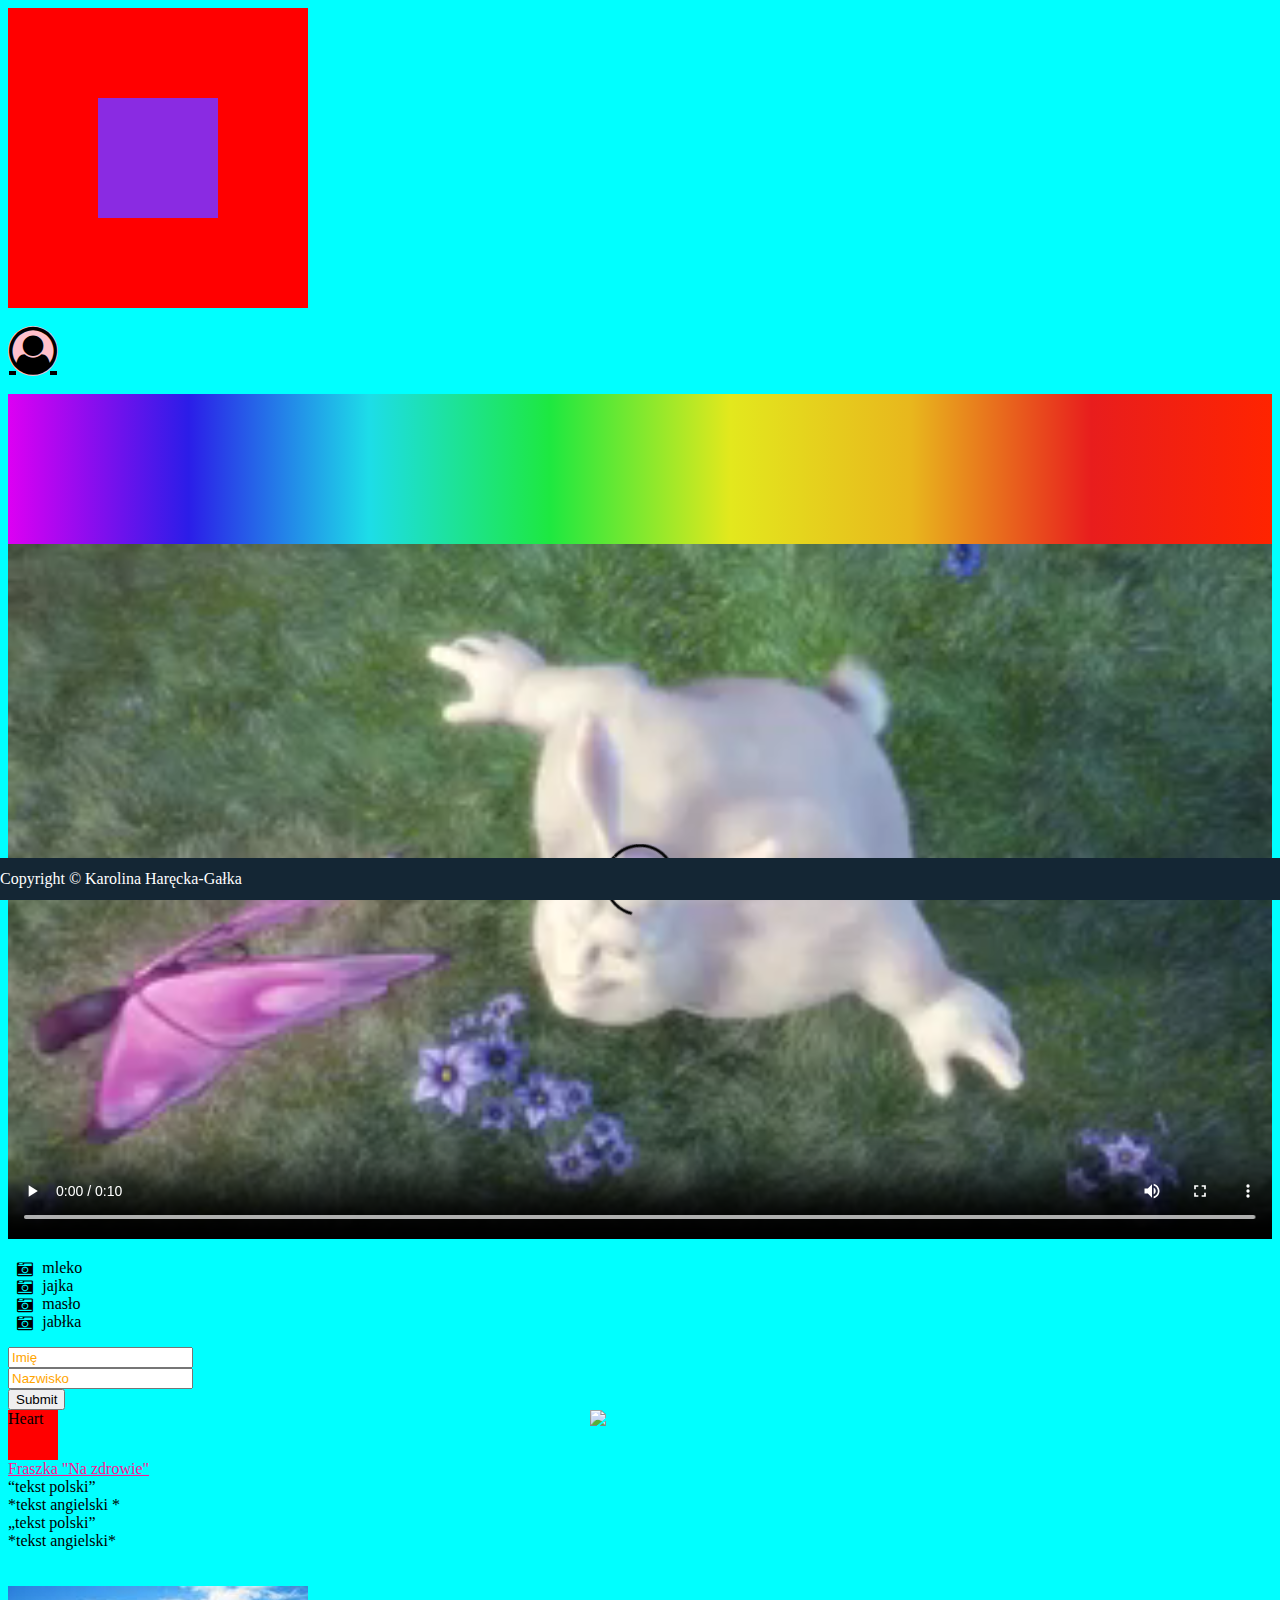
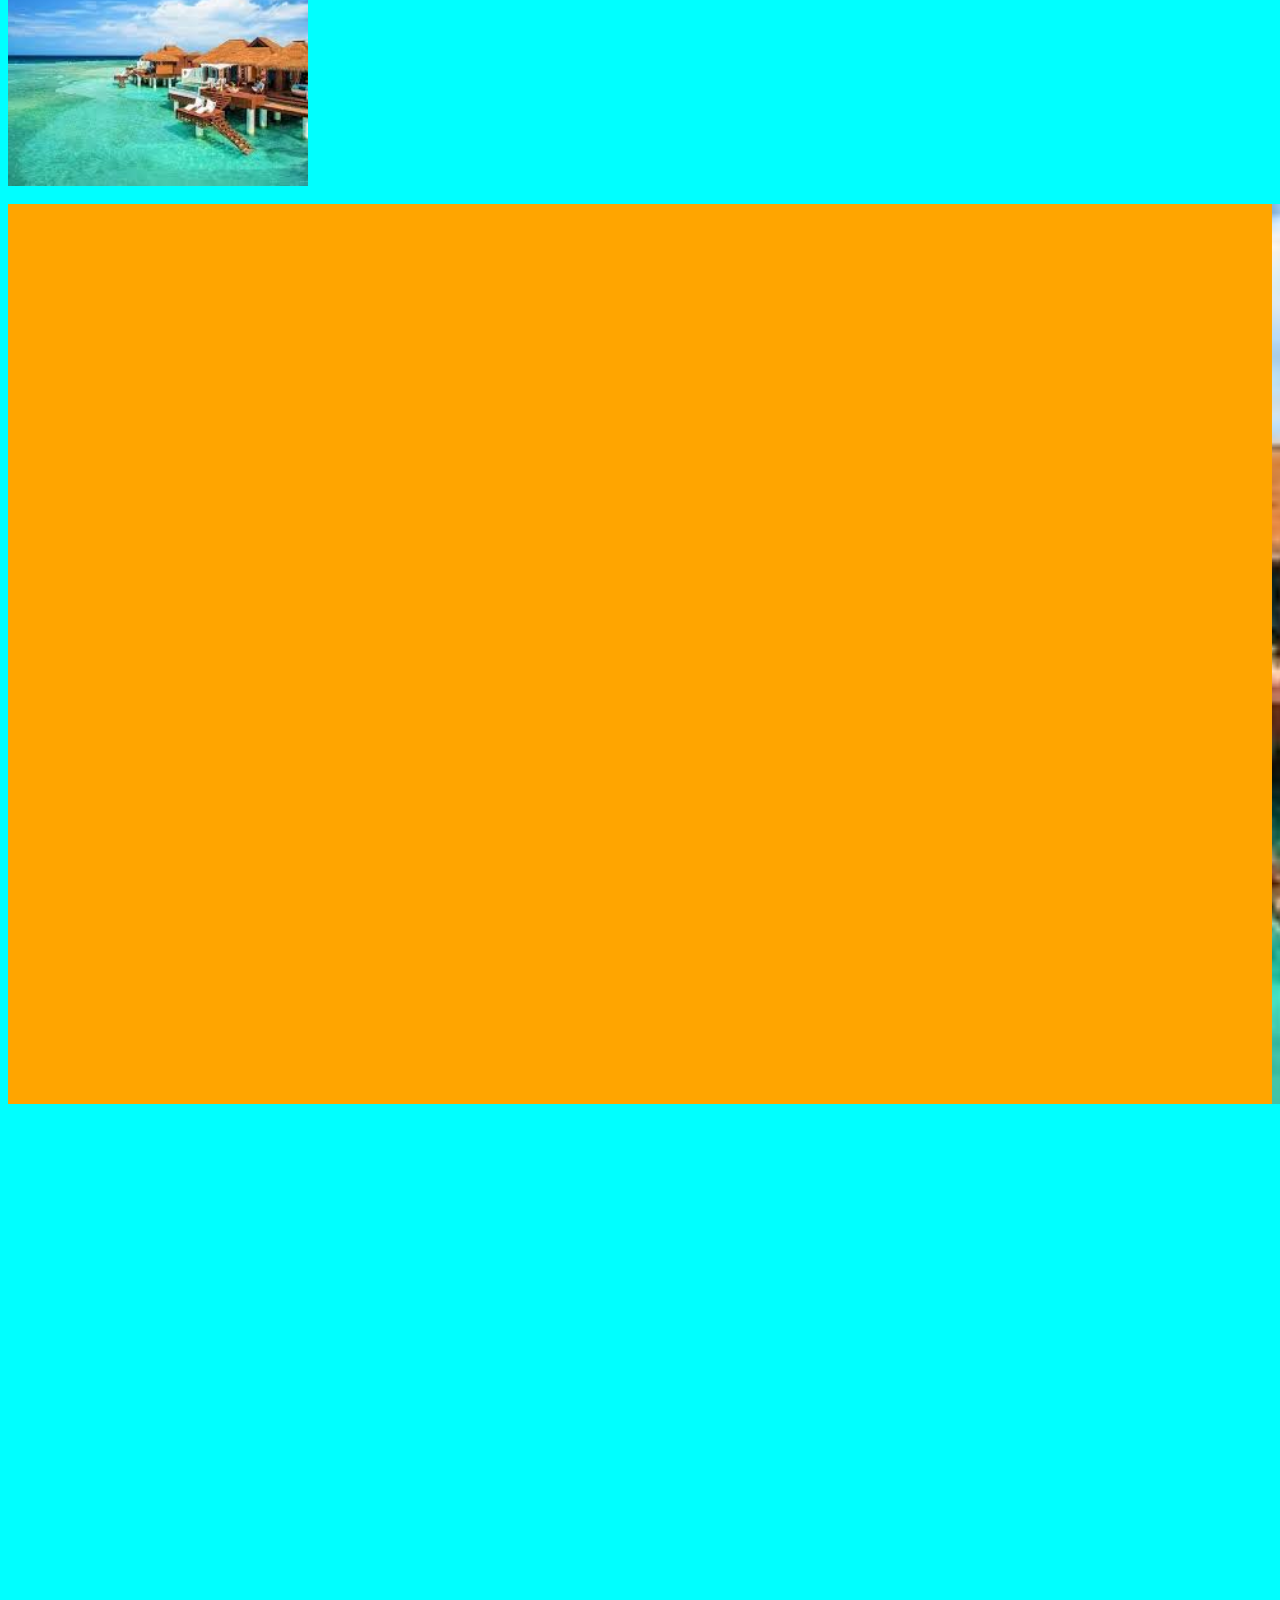
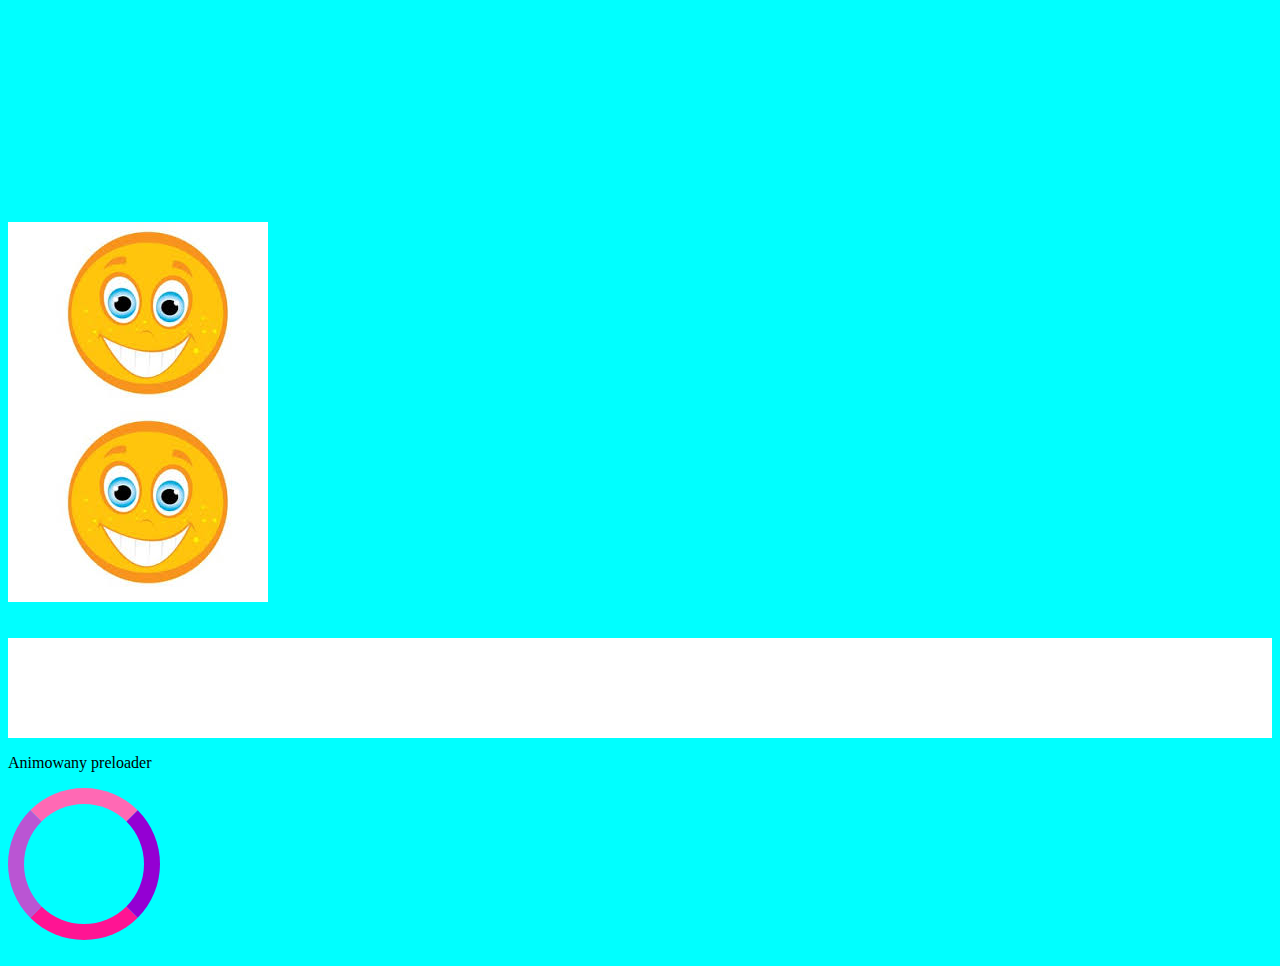
==== zadania-domowe/index.html @ 4dfe477a "snipety-3" ====
<!DOCTYPE html>
<html lang="en">

<head>
    <meta charset="UTF-8">
    <title>Document</title>
    <link rel="stylesheet" href="css/style.css">
    <link rel="stylesheet" href="css/font-awesome.min.css">
    <meta name="viewport" content="width=device-width, initial-scale=1.0">
</head>

<body>
<!--wyśrodkowanie jednego DIVa w drugim DIVie-->

    <div id="container">
        <div class="square">
        </div>
    </div>
    <br>
<!--przycisk-->
    <a href class="cicle-button"><i class="fa fa-user-circle-o fa-3x" aria-hidden="true"></i></a>

    <br/>
<!--    gradient-->
    <div id="gradient"></div>
<!--video-->
    <video width="400" controls>
  <source src="mp4/mov_bbb.mp4" type="video/mp4">
  <source src="mov_bbb.ogg" type="video/ogg">
</video>


    <!--Ikona Font Awesome jako znacznik listy-->

    <ul class="fa-ul">
        <li><i class="fa-li fa fa-camera-retro"></i>mleko</li>
        <li><i class="fa-li fa fa-camera-retro"></i>jajka</li>
        <li><i class="fa-li fa fa-camera-retro"></i>masło</li>
        <li><i class="fa-li fa fa-camera-retro"></i>jabłka</li>
    </ul>
<!--    zmiana koloru placeholdera-->
    <form action="" method="post">
        <input type="text" name="imie" placeholder="Imię"><br>
        <input type="text" name="nazwisko" placeholder="Nazwisko"><br>
        <input type="submit" value="Submit">
    </form>
<!--serce-->
    <div id="heart">
        <img class="bottom" src="https://goo.gl/nN8Haf" width="100px">
        <img class="top" src="https://goo.gl/IIW1KE" width="100px">
    </div>

    <div id="serce"> Heart </div>

    <!--7.nadanie innego kolory do linku, który słuzy do pobiernia plików-->

    <a href="files/Kochanowski.doc" download>Fraszka "Na zdrowie"</a>
    <br>
    <!--znacznik cytatu-->
    <div>
        <q lang="pl">tekst polski</q><br>
        <q lang="en">tekst angielski </q><br>
    </div>

    <div>
        <blocquote lang="pl">tekst polski</blocquote><br>
        <blocquote lang="en">tekst angielski</blocquote>
    </div>
    <br>
    <br>

<!--Powiększanie zdjęcia w tle po najechaniu myszką-->
    <div class="parent">
        <div class="child"></div>
    </div>

    <br>
<!--kurtyna-->
    <div class="curtain">
        <div class="curtain__wrapper">
            <input type="checkbox" checked>
            <div class="curtain__panel curtain__panel--left">
            </div>
            <div class="curtain__prize">
            </div>
            <div class="curtain__panel curtain__panel--right">
            </div>
        </div>
    </div>

    <!--Parallaxa effect-->
  

    <div class="parallax"></div>
    <div style=height:500px;> </div>

    <br>

    <!--Dwustronny box odwracający się po najechaniu myszką-->

    <div class="flip-container" ontouchstart="this.classList.toggle('hover');">
        <div class="flipper">
            <div class="front">

            </div>
            <div class="back">

            </div>
        </div>
    </div>

    <br>

    <br>

    <!--
Sekcja podzielona na cztery kolumny z tłem – każda kolumna rozsuwa się po
najechaniu zwężając pozostałe
-->



    <section id="wszystkie">
       <div class="kolumny" id="1"></div>
         <div class="kolumny" id="2"></div>
         <div class="kolumny" id="3"></div>
         <div class="kolumny" id="4"></div>
    </section>




    <!--Animowany preloader-->
    <p>Animowany preloader</p>
    <div class="loader"></div>



    <br>




    <!--   stopka strony-->
    <footer>
        <p class="copyright"> Copyright &copy; Karolina Haręcka-Gałka</p>
    </footer>

</body>

</html>
---- zadania-domowe/css/style.css ----
body {
        background-color: aqua;
    }
/*    wyśrodkowanie jednego DIVa w drugim DIVie*/
    #container {
        position: relative;
        height: 300px;
        width: 300px;
        background-color: red;
        display: flex;
        justify-content: center;
        align-items: center;
    }
    
    .square {
        position: absolute;
        height: 120px;
        width: 120px;
        background-color: blueviolet;
    }
/*   przycisk */
    .cicle-button {
        position: relative;
        color: black;
        background-color: pink;
        border: none;
        border-radius: 50%;
        width: 50px;
        height: 50px;
        display: flex;
        justify-content: center;
        align-items: center;
    }
    
    .cicle-button .i {
        position: relative;
        color: inherit;
        line-height: inherit;
        text-decoration: none;
    }
    
    .cicle-button:hover {
        color: fuchsia;
        transition: all .3s linear;
    }
/*   gradient */
    #gradient {
        width: 100%;
        height: 150px;
        background: linear-gradient(to left, #ff2400, #e81d1d, #e8b71d, #e3e81d, #1de840, #1ddde8, #2b1de8, #dd00f3);
    }
/* video   */
    video {
        width: 100%;
        height: auto;
    }
/*    zmiana koloru placeholdera*/
    input::placeholder {
        color: orange;
        opacity: 1;
    }
/*serce*/
    
    #button {
        width: 450px;
        height: 450px;
        position: relative;
        top: 48px;
        margin: 0 auto;
        text-align: center;
    }
    
    #heart img {
        position: absolute;
        left: 0;
        right: 0;
        margin: 0 auto;
        -webkit-transition: opacity 7s ease-in-out;
        -moz-transition: opacity 7s ease-in-out;
        -o-transition: opacity 7s ease-in-out;
        transition: opacity 7s ease-in-out;
    }
    
    @keyframes heartFadeInOut {
        0% {
            opacity: 1;
        }
        14% {
            opacity: 1;
        }
        28% {
            opacity: 0;
        }
        42% {
            opacity: 0;
        }
        70% {
            opacity: 0;
        }
    }
    
    #heart img.top {
        animation-name: heartFadeInOut;
        animation-timing-function: ease-in-out;
        animation-iteration-count: infinite;
        animation-duration: 1s;
        animation-direction: alternate;
    }
    
    @keyframes heartbeat {
        0% {
            transform: scale( .75);
        }
        20% {
            transform: scale( 1);
        }
        40% {
            transform: scale( .75);
        }
        60% {
            transform: scale( 1);
        }
        80% {
            transform: scale( .75);
        }
        100% {
            transform: scale( .75);
        }
    }
    
    #serce {
        background-color: red;
        width: 50px;
        height: 50px;
        animation: heartbeat 1s infinite;
    }
    
    a:link {
        color: deeppink;
    }
    /*znacznik cytatu*/
    
    q:lang(en) {
        quotes: "*" "*";
    }
    
    q:before {
        content: open-quote;
    }
    
    q:after {
        content: close-quote;
    }
    
    blocquote:lang(en) {
        quotes: "*" "*";
    }
    
    blocquote:before {
        content: open-quote;
    }
    
    blocquote:after {
        content: close-quote;
    }
/*Powiększanie zdjęcia w tle po najechaniu myszką*/
    .parent {
        width: 300px;
        height: 200px;
    }
    
    .child {
        width: 100%;
        height: 100%;
        background-image: url(../img/jamajka.jpg);
        background-position: center;
        background-size: cover;
    }
    
    .parent:hover .child,
    .parent:focus .child {
        transform: scale(1.3);
        transition: linear all .5s;
    }
    
    .child::before {
        content: "";
        display: none;
        height: 100%;
        width: 100%;
        position: absolute;
        top: 0;
        left: 0;
        background-color: rgba(99, 88, 186, 0.5);
    }
    
    .parent:hover .child:before,
    .parent:focus .child:before {
        display: block;
    }
/*    kurtyna*/
    .curtain {
        width: 100%;
        /* Ensures the component is the full screen width */
        height: 100vh;
        /* We're using this for demo purposes */
        overflow: hidden;
        /* Allows us to slide the panels outside the container without them showing */
    }
    
    .curtain__wrapper {
        width: 100%;
        height: 100%;
    }
    
    input[type=checkbox] {
        position: absolute;
        /* Force the checkbox at the start of the container */
        cursor: pointer;
        /* Indicate the curtain is clickable */
        width: 100%;
        /* The checkbox is as wide as the component */
        height: 100%;
        /* The checkbox is as tall as the component */
        z-index: 100;
        /* Make sure the checkbox is on top of everything else */
        opacity: 0;
        /* Hide the checkbox */
    }
    
    .curtain__panel {
        background: orange;
        width: 50%;
        height: 100vh;
        float: left;
        position: relative;
        z-index: 2;
        transition: all 1s ease-out;
    }
    
    .curtain__panel--left {
        transform: translateX(-100%);
    }
    
    .curtain__panel--right {
        transform: translateX(100%);
    }
    
    .curtain__prize {
        background-image: url(../img/jamajka.jpg);
        background-size: cover;
        position: absolute;
        /* Forces the prize position into the container start */
        z-index: 1;
        /* Places the prize behind the panels, which are z-index 2 */
        width: 100%;
        height: 100%;
    }
    
    input[type=checkbox]:checked~div.curtain__panel--left {
        transform: translateX(0);
    }
    
    input[type=checkbox]:checked~div.curtain__panel--right {
        transform: translateX(0);
    }
    /*parallaxa effect*/
    
    .parallax {
        background-image: url(../img/komp.jpg);
        height: 200px;
        background-attachment: fixed;
        background-position: center;
        background-repeat: no-repeat;
        background-size: cover;
    }
    
    style {
        height: 400px;
        background-color: red;
        font-size: 36px;
    }
    /*Dwustronny box odwracający się po najechaniu myszką*/
    
    .flip-container {
        perspective: 1000px;
    }
    
    .flip-container:hover .flipper,
    .flip-container.hover .flipper {
        transform: rotateY(180deg);
    }
    
    .flip-container,
    .front,
    .back {
        width: 260px;
        height: 380px;
    }
    
    .flipper {
        transition: 0.6s;
        transform-style: preserve-3d;
        position: relative;
    }
    
    .front,
    .back {
        backface-visibility: hidden;
        position: absolute;
        top: 0;
        left: 0;
    }
    
    .front {
        background-image: url(../img/slon.jpg);
        z-index: 2;
        transform: rotateY(0deg);
    }
    
    .back {
        background-image: url(../img/images.jpg);
        transform: rotateY(180deg);
    }
    /*Sekcja podzielona na cztery kolumny z tłem – każda kolumna rozsuwa się po
najechaniu zwężając pozostałe*/
/*mi to nie wychodzi*/
#wszystkie {  
    position: relative;
        background: white;
        width: 100%;
        height: 100px;
        font-size: 0;
    }
    
    .kolumny {
        width: 25%;
        height: 120px;
        display: inline-block;
        transition: all 1s linear;
    }
    
    #1 {
        background: yellow;
       position: absolute;
        left: 0;
    }
    
    #2 {
        background: red;
        position: absolute;
        left: 25%;
         
    }
    
    #3 {
        background: green;
        position: absolute;
        
    }
    
    #4 {
        background: blue;
        position: absolute;
       
    }
/*    mi to nie wychodzi*/
   
    /*Animowany preloader*/
    
    .loader {
        border-bottom: 16px solid #FF1493;
        border-top: 16px solid #FF69B4;
        border-right: 16px solid #9400D3;
        border-left: 16px solid #BA55D3;
        border-radius: 50%;
        width: 120px;
        height: 120px;
        animation: bufor 2s linear infinite;
    }
    
    @keyframes bufor {
        0% {
            transform: rotate(0deg);
        }
        100% {
            transform: rotate(360deg);
        }
    }
    /*footer*/
    
    footer {
        background-color: #142634;
        position: fixed;
        color: #fff;
        bottom: 0;
        left: 0;
        width: 100%;
        line-height: 10px;
    }
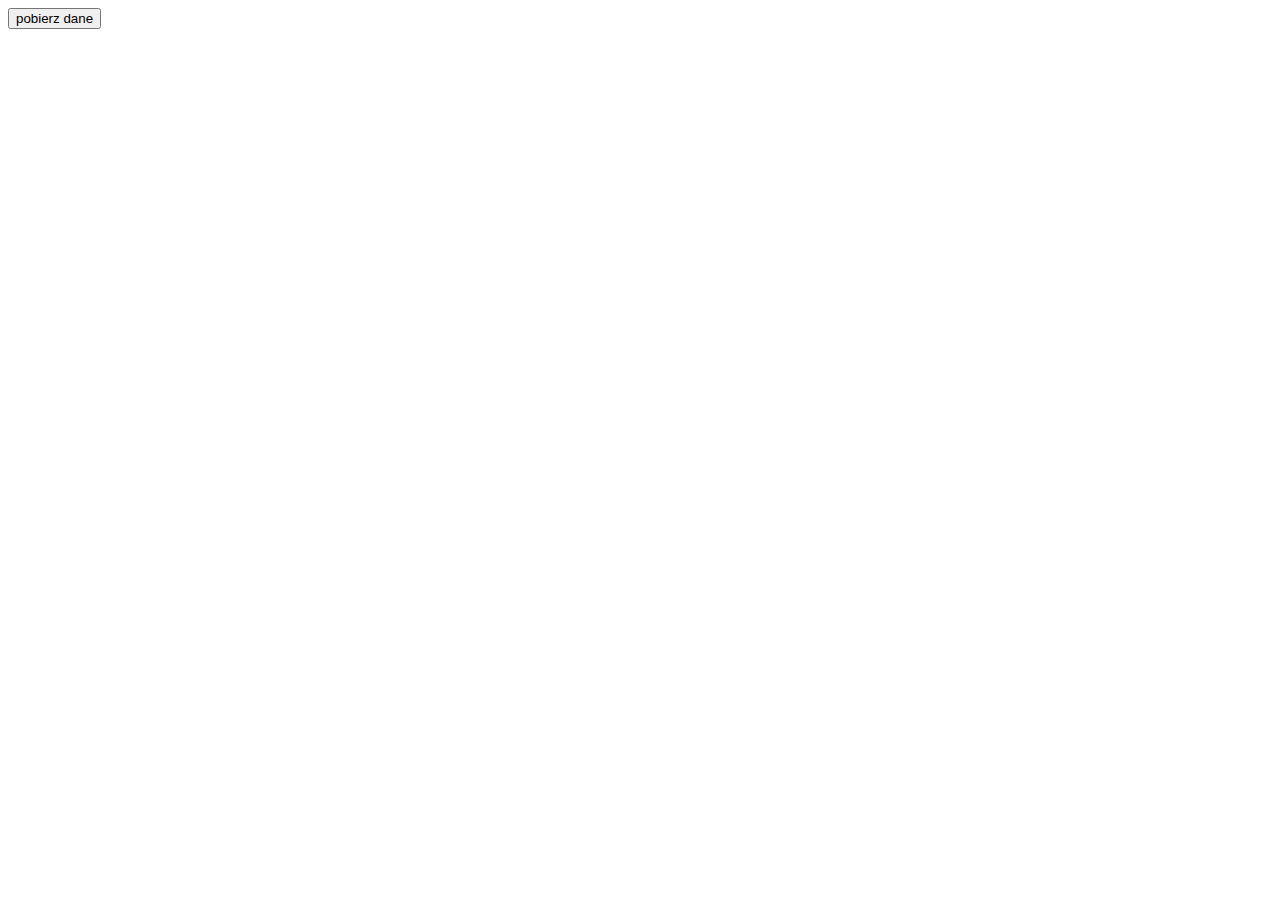
==== commit fcbc3fcc: "Add files via upload" ====
--- a/zadania-domowe/index.html
+++ b/zadania-domowe/index.html
@@ -1,151 +1,14 @@
 <!DOCTYPE html>
 <html lang="en">
-
 <head>
     <meta charset="UTF-8">
     <title>Document</title>
-    <link rel="stylesheet" href="css/style.css">
-    <link rel="stylesheet" href="css/font-awesome.min.css">
-    <meta name="viewport" content="width=device-width, initial-scale=1.0">
 </head>
-
 <body>
-<!--wyśrodkowanie jednego DIVa w drugim DIVie-->
-
-    <div id="container">
-        <div class="square">
-        </div>
-    </div>
-    <br>
-<!--przycisk-->
-    <a href class="cicle-button"><i class="fa fa-user-circle-o fa-3x" aria-hidden="true"></i></a>
-
-    <br/>
-<!--    gradient-->
-    <div id="gradient"></div>
-<!--video-->
-    <video width="400" controls>
-  <source src="mp4/mov_bbb.mp4" type="video/mp4">
-  <source src="mov_bbb.ogg" type="video/ogg">
-</video>
-
-
-    <!--Ikona Font Awesome jako znacznik listy-->
-
-    <ul class="fa-ul">
-        <li><i class="fa-li fa fa-camera-retro"></i>mleko</li>
-        <li><i class="fa-li fa fa-camera-retro"></i>jajka</li>
-        <li><i class="fa-li fa fa-camera-retro"></i>masło</li>
-        <li><i class="fa-li fa fa-camera-retro"></i>jabłka</li>
-    </ul>
-<!--    zmiana koloru placeholdera-->
-    <form action="" method="post">
-        <input type="text" name="imie" placeholder="Imię"><br>
-        <input type="text" name="nazwisko" placeholder="Nazwisko"><br>
-        <input type="submit" value="Submit">
-    </form>
-<!--serce-->
-    <div id="heart">
-        <img class="bottom" src="https://goo.gl/nN8Haf" width="100px">
-        <img class="top" src="https://goo.gl/IIW1KE" width="100px">
-    </div>
-
-    <div id="serce"> Heart </div>
-
-    <!--7.nadanie innego kolory do linku, który słuzy do pobiernia plików-->
-
-    <a href="files/Kochanowski.doc" download>Fraszka "Na zdrowie"</a>
-    <br>
-    <!--znacznik cytatu-->
-    <div>
-        <q lang="pl">tekst polski</q><br>
-        <q lang="en">tekst angielski </q><br>
-    </div>
-
-    <div>
-        <blocquote lang="pl">tekst polski</blocquote><br>
-        <blocquote lang="en">tekst angielski</blocquote>
-    </div>
-    <br>
-    <br>
-
-<!--Powiększanie zdjęcia w tle po najechaniu myszką-->
-    <div class="parent">
-        <div class="child"></div>
-    </div>
-
-    <br>
-<!--kurtyna-->
-    <div class="curtain">
-        <div class="curtain__wrapper">
-            <input type="checkbox" checked>
-            <div class="curtain__panel curtain__panel--left">
-            </div>
-            <div class="curtain__prize">
-            </div>
-            <div class="curtain__panel curtain__panel--right">
-            </div>
-        </div>
-    </div>
-
-    <!--Parallaxa effect-->
+   <button id="button">pobierz dane</button>
   
-
-    <div class="parallax"></div>
-    <div style=height:500px;> </div>
-
-    <br>
-
-    <!--Dwustronny box odwracający się po najechaniu myszką-->
-
-    <div class="flip-container" ontouchstart="this.classList.toggle('hover');">
-        <div class="flipper">
-            <div class="front">
-
-            </div>
-            <div class="back">
-
-            </div>
-        </div>
-    </div>
-
-    <br>
-
-    <br>
-
-    <!--
-Sekcja podzielona na cztery kolumny z tłem – każda kolumna rozsuwa się po
-najechaniu zwężając pozostałe
--->
-
-
-
-    <section id="wszystkie">
-       <div class="kolumny" id="1"></div>
-         <div class="kolumny" id="2"></div>
-         <div class="kolumny" id="3"></div>
-         <div class="kolumny" id="4"></div>
-    </section>
-
-
-
-
-    <!--Animowany preloader-->
-    <p>Animowany preloader</p>
-    <div class="loader"></div>
-
-
-
-    <br>
-
-
-
-
-    <!--   stopka strony-->
-    <footer>
-        <p class="copyright"> Copyright &copy; Karolina Haręcka-Gałka</p>
-    </footer>
-
+   
+    <script src="https://cdnjs.cloudflare.com/ajax/libs/jquery/3.2.1/jquery.min.js"></script>
+    <script src="js/main.js"></script> 
 </body>
-
 </html>